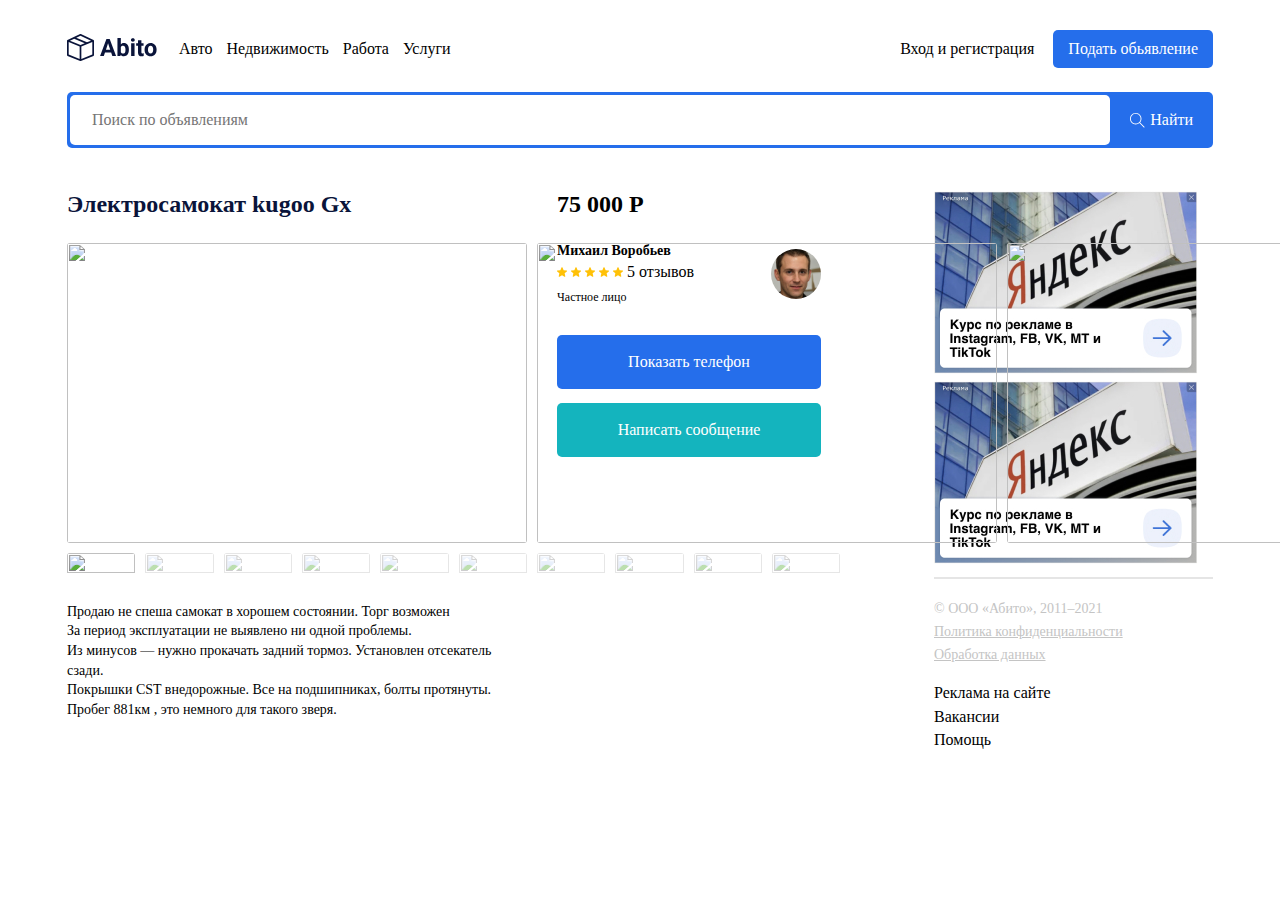
==== single.html @ d2872252 "Сверстали страницу объявления" ====
<!DOCTYPE html>
 <html lang="en">
 <head>
     <meta charset="UTF-8">
     <meta http-equiv="X-UA-Compatible" content="IE=edge">
     <meta name="viewport" content="width=device-width, initial-scale=1.0">
     <title>Страница обьявления</title>
     <!-- Подключаем шрифт Roboto от Foogle fronts -->
     <link rel="preconnect" href="https://fonts.googleapis.com">
     <link rel="preconnect" href="https://fonts.gstatic.com" crossorigin>
     <link href="https://fonts.googleapis.com/css2?family=Roboto:wght@400;700&display=swap" rel="stylesheet">
     <!-- Подключаем normolize.css -->
     <link rel="stylesheet" href="css/normalize.css">
     <link rel="stylesheet" href="https://unpkg.com/swiper/swiper-bundle.min.css" />
     <link rel="stylesheet" href="css/style.css">
 </head>
 <body>
     <!--Шапка сайта начало -->
     <header class="header container">
     <div class="navbar">
         <a href="/index.html" class="logo">
        <img src="img/logo.svg" alt="logo: Abito" class="logo-image">
        </a>
<!--Навигация-->
        <Nav class="navbar-menu">
            <ul class="menu">
                <!--Меню-->
                <li class="menu-item">
                    <!--Пункт меню-->
                    <a href="#" class="menu-link">Авто</a>
                    <!--Cылка-->
                </li>
                <li class="menu-item">
                    <a href="#" class="menu-link">Недвижимость</a>
                </li>
                <li class="menu-item">
                    <a href="#" class="menu-link">Работа</a>
                </li>
                <li class="menu-item">
                    <a href="#" class="menu-link">Услуги</a>
                </li>
            </ul>
        </Nav>

<div class="button-group">
    <a href="#" class="button button-link">Вход и регистрация</a>
    <a href="№" class="button button-primary">Подать обьявление</a>
</div>
<!-- /.button-group -->
     </div>
     <!-- /.navbar -->
<!-- Панель поиска -->
     <div class="search-panel">
         <input type="search" class="search-input" placeholder="Поиск по объявлениям">
         <button class="search-button">
            <svg class="search-icon" width="15" height="15" viewBox="0 0 15 15" fill="none" xmlns="http://www.w3.org/2000/svg">
                <g clip-path="url(#clip0)">
                <path d="M14.6506 14.0012L10.0862 9.43675C10.9465 8.43352 11.4706 7.13293 11.4706 5.71058C11.4706 2.54822 8.89765 -0.0247192 5.7353 -0.0247192C4.20353 -0.0247192 2.76265 0.571751 1.67824 1.6544C0.595589 2.73793 -0.000881376 4.17881 9.77541e-07 5.71058C9.77541e-07 8.87293 2.57294 11.4459 5.7353 11.4459C7.15765 11.4459 8.45912 10.9218 9.46235 10.0615L14.0268 14.6259L14.6506 14.0012ZM5.7353 10.5635C3.06 10.5635 0.882354 8.38675 0.882354 5.71058C0.881472 4.41352 1.38618 3.19499 2.30294 2.2791C3.21882 1.36234 4.43824 0.857634 5.7353 0.857634C8.41059 0.857634 10.5882 3.0344 10.5882 5.71058C10.5882 8.38587 8.41059 10.5635 5.7353 10.5635Z" fill="white"/>
                </g>
                <defs>
                <clipPath id="clip0">
                <rect width="15" height="15" fill="white"/>
                </clipPath>
                </defs>
                </svg>                 
            <span class="search-button-text">Найти</span>
         </button>
     </div>
     <!-- /.search-panel -->
      <!--Шапка сайта конец -->
    </header>

    <div class="page-content container">
           <!--Блок с обьявлениями-->
        <main class="main main-single">
            <div class="content">
                <h2 class="page-title">Электросамокат kugoo Gx</h2>
                <!-- Слайдер с фотографиями-->
                <!-- Сам слайдер -->
                <div
                style="--swiper-navigation-color: #fff; --swiper-pagination-color: #fff"
                class="swiper-container mySwiper2"
              <div>
                <div class="swiper-wrapper">
        <div class="swiper-slide">
          <img src="https://swiperjs.com/demos/images/nature-1.jpg" />
        </div>
        <div class="swiper-slide">
          <img src="https://swiperjs.com/demos/images/nature-2.jpg" />
        </div>
        <div class="swiper-slide">
          <img src="https://swiperjs.com/demos/images/nature-3.jpg" />
        </div>
        <div class="swiper-slide">
          <img src="https://swiperjs.com/demos/images/nature-4.jpg" />
        </div>
        <div class="swiper-slide">
          <img src="https://swiperjs.com/demos/images/nature-5.jpg" />
        </div>
        <div class="swiper-slide">
          <img src="https://swiperjs.com/demos/images/nature-6.jpg" />
        </div>
        <div class="swiper-slide">
          <img src="https://swiperjs.com/demos/images/nature-7.jpg" />
        </div>
        <div class="swiper-slide">
          <img src="https://swiperjs.com/demos/images/nature-8.jpg" />
        </div>
        <div class="swiper-slide">
          <img src="https://swiperjs.com/demos/images/nature-9.jpg" />
        </div>
        <div class="swiper-slide">
          <img src="https://swiperjs.com/demos/images/nature-10.jpg" />
        </div>
                </div>
              </div>
              <div thumbsSlider="" class="swiper-container mySwiper">
                    <div class="swiper-wrapper">
                      <div class="swiper-slide">
                        <img src="https://swiperjs.com/demos/images/nature-1.jpg" />
                      </div>
                      <div class="swiper-slide">
                        <img src="https://swiperjs.com/demos/images/nature-2.jpg" />
                      </div>
                      <div class="swiper-slide">
                        <img src="https://swiperjs.com/demos/images/nature-3.jpg" />
                      </div>
                      <div class="swiper-slide">
                        <img src="https://swiperjs.com/demos/images/nature-4.jpg" />
                      </div>
                      <div class="swiper-slide">
                        <img src="https://swiperjs.com/demos/images/nature-5.jpg" />
                      </div>
                      <div class="swiper-slide">
                        <img src="https://swiperjs.com/demos/images/nature-6.jpg" />
                      </div>
                      <div class="swiper-slide">
                        <img src="https://swiperjs.com/demos/images/nature-7.jpg" />
                      </div>
                      <div class="swiper-slide">
                        <img src="https://swiperjs.com/demos/images/nature-8.jpg" />
                      </div>
                      <div class="swiper-slide">
                        <img src="https://swiperjs.com/demos/images/nature-9.jpg" />
                      </div>
                      <div class="swiper-slide">
                        <img src="https://swiperjs.com/demos/images/nature-10.jpg" />
                      </div>
                    </div>
              </div>
              <div class="content-text">
                <p>
                  Продаю не спеша самокат в хорошем состоянии.
Торг возможен<br>
За период эксплуатации не выявлено ни одной проблемы.<br>
Из минусов — нужно прокачать задний тормоз.
Установлен отсекатель сзади.
<br>Покрышки CST внедорожные.
Все на подшипниках, болты протянуты.
Пробег 881км , это немного для такого зверя.
                </p>
              </div>  
            </div>
            <!-- /.content -->
            <div class="author">
              <strong class="single-price">75 000 P</strong>
              <div class="author-wapper">
                <div class="author-info">
                  <span class="author-name">Михаил Воробьев</span>
                  <div class="rating">
                    <svg width="10" height="10" viewBox="0 0 10 10" fill="none" xmlns="http://www.w3.org/2000/svg">
                      <g clip-path="url(#clip0)">
                      <path d="M9.97393 3.83595C9.90847 3.63346 9.72887 3.48965 9.51639 3.4705L6.63011 3.20842L5.4888 0.537072C5.40465 0.341297 5.21299 0.214569 5.00005 0.214569C4.78711 0.214569 4.59545 0.341297 4.5113 0.53753L3.36999 3.20842L0.483257 3.4705C0.271154 3.4901 0.0920116 3.63346 0.0261682 3.83595C-0.0396751 4.03844 0.0211327 4.26054 0.181583 4.40054L2.36326 6.31389L1.71994 9.14775C1.67286 9.35612 1.75374 9.5715 1.92662 9.69647C2.01955 9.76361 2.12827 9.79779 2.23791 9.79779C2.33244 9.79779 2.42621 9.77231 2.51036 9.72195L5.00005 8.23396L7.48882 9.72195C7.67094 9.83152 7.90052 9.82152 8.07302 9.69647C8.24598 9.57112 8.32678 9.35566 8.27971 9.14775L7.63638 6.31389L9.81806 4.40093C9.97851 4.26054 10.0398 4.03882 9.97393 3.83595Z" fill="#FFC107"/>
                      </g>
                      <defs>
                      <clipPath id="clip0">
                      <rect width="10" height="10" fill="white"/>
                      </clipPath>
                      </defs>
                      </svg>
                      <svg width="10" height="10" viewBox="0 0 10 10" fill="none" xmlns="http://www.w3.org/2000/svg">
                        <g clip-path="url(#clip0)">
                        <path d="M9.97393 3.83595C9.90847 3.63346 9.72887 3.48965 9.51639 3.4705L6.63011 3.20842L5.4888 0.537072C5.40465 0.341297 5.21299 0.214569 5.00005 0.214569C4.78711 0.214569 4.59545 0.341297 4.5113 0.53753L3.36999 3.20842L0.483257 3.4705C0.271154 3.4901 0.0920116 3.63346 0.0261682 3.83595C-0.0396751 4.03844 0.0211327 4.26054 0.181583 4.40054L2.36326 6.31389L1.71994 9.14775C1.67286 9.35612 1.75374 9.5715 1.92662 9.69647C2.01955 9.76361 2.12827 9.79779 2.23791 9.79779C2.33244 9.79779 2.42621 9.77231 2.51036 9.72195L5.00005 8.23396L7.48882 9.72195C7.67094 9.83152 7.90052 9.82152 8.07302 9.69647C8.24598 9.57112 8.32678 9.35566 8.27971 9.14775L7.63638 6.31389L9.81806 4.40093C9.97851 4.26054 10.0398 4.03882 9.97393 3.83595Z" fill="#FFC107"/>
                        </g>
                        <defs>
                        <clipPath id="clip0">
                        <rect width="10" height="10" fill="white"/>
                        </clipPath>
                        </defs>
                        </svg>
                        <svg width="10" height="10" viewBox="0 0 10 10" fill="none" xmlns="http://www.w3.org/2000/svg">
                          <g clip-path="url(#clip0)">
                          <path d="M9.97393 3.83595C9.90847 3.63346 9.72887 3.48965 9.51639 3.4705L6.63011 3.20842L5.4888 0.537072C5.40465 0.341297 5.21299 0.214569 5.00005 0.214569C4.78711 0.214569 4.59545 0.341297 4.5113 0.53753L3.36999 3.20842L0.483257 3.4705C0.271154 3.4901 0.0920116 3.63346 0.0261682 3.83595C-0.0396751 4.03844 0.0211327 4.26054 0.181583 4.40054L2.36326 6.31389L1.71994 9.14775C1.67286 9.35612 1.75374 9.5715 1.92662 9.69647C2.01955 9.76361 2.12827 9.79779 2.23791 9.79779C2.33244 9.79779 2.42621 9.77231 2.51036 9.72195L5.00005 8.23396L7.48882 9.72195C7.67094 9.83152 7.90052 9.82152 8.07302 9.69647C8.24598 9.57112 8.32678 9.35566 8.27971 9.14775L7.63638 6.31389L9.81806 4.40093C9.97851 4.26054 10.0398 4.03882 9.97393 3.83595Z" fill="#FFC107"/>
                          </g>
                          <defs>
                          <clipPath id="clip0">
                          <rect width="10" height="10" fill="white"/>
                          </clipPath>
                          </defs>
                          </svg>
                          <svg width="10" height="10" viewBox="0 0 10 10" fill="none" xmlns="http://www.w3.org/2000/svg">
                            <g clip-path="url(#clip0)">
                            <path d="M9.97393 3.83595C9.90847 3.63346 9.72887 3.48965 9.51639 3.4705L6.63011 3.20842L5.4888 0.537072C5.40465 0.341297 5.21299 0.214569 5.00005 0.214569C4.78711 0.214569 4.59545 0.341297 4.5113 0.53753L3.36999 3.20842L0.483257 3.4705C0.271154 3.4901 0.0920116 3.63346 0.0261682 3.83595C-0.0396751 4.03844 0.0211327 4.26054 0.181583 4.40054L2.36326 6.31389L1.71994 9.14775C1.67286 9.35612 1.75374 9.5715 1.92662 9.69647C2.01955 9.76361 2.12827 9.79779 2.23791 9.79779C2.33244 9.79779 2.42621 9.77231 2.51036 9.72195L5.00005 8.23396L7.48882 9.72195C7.67094 9.83152 7.90052 9.82152 8.07302 9.69647C8.24598 9.57112 8.32678 9.35566 8.27971 9.14775L7.63638 6.31389L9.81806 4.40093C9.97851 4.26054 10.0398 4.03882 9.97393 3.83595Z" fill="#FFC107"/>
                            </g>
                            <defs>
                            <clipPath id="clip0">
                            <rect width="10" height="10" fill="white"/>
                            </clipPath>
                            </defs>
                            </svg>
                            <svg width="10" height="10" viewBox="0 0 10 10" fill="none" xmlns="http://www.w3.org/2000/svg">
                              <g clip-path="url(#clip0)">
                              <path d="M9.97393 3.83595C9.90847 3.63346 9.72887 3.48965 9.51639 3.4705L6.63011 3.20842L5.4888 0.537072C5.40465 0.341297 5.21299 0.214569 5.00005 0.214569C4.78711 0.214569 4.59545 0.341297 4.5113 0.53753L3.36999 3.20842L0.483257 3.4705C0.271154 3.4901 0.0920116 3.63346 0.0261682 3.83595C-0.0396751 4.03844 0.0211327 4.26054 0.181583 4.40054L2.36326 6.31389L1.71994 9.14775C1.67286 9.35612 1.75374 9.5715 1.92662 9.69647C2.01955 9.76361 2.12827 9.79779 2.23791 9.79779C2.33244 9.79779 2.42621 9.77231 2.51036 9.72195L5.00005 8.23396L7.48882 9.72195C7.67094 9.83152 7.90052 9.82152 8.07302 9.69647C8.24598 9.57112 8.32678 9.35566 8.27971 9.14775L7.63638 6.31389L9.81806 4.40093C9.97851 4.26054 10.0398 4.03882 9.97393 3.83595Z" fill="#FFC107"/>
                              </g>
                              <defs>
                              <clipPath id="clip0">
                              <rect width="10" height="10" fill="white"/>
                              </clipPath>
                              </defs>
                              </svg>
                                                                                                                                  
                    <span class="ratihg-counter">5 отзывов</span>
                  </div>
                  <span class="author-status">Частное лицо</span>
                </div>
                <!-- /.auhtor-info -->
                <img src="img/Avatar.jpg" alt="author-avatar" class="author-avatar">
              </div>
              <div class="button-grup">
                <button class="button button-block button-primary">Показать телефон</button>
                <button class="button button-block button-succes">Написать сообщение</button>
              </div>
              <!-- /.button-grup -->
            </div>
            <!-- /.author -->

        </main> 
        <aside class="saidbar">
          <a href="#" class="">
            <img src="img/banner.jpg" alt="">
          </a>
          <a href="#" class="">
            <img src="img/banner.jpg" alt="">
          </a>
            <hr color="#E5E5E5">
            <footer class="footer">
                <p class="footer-text">© ООО «Абито», 2011–2021</p>
                <ul class="footer-menu">
                    <li class="footer-menu-item">
                        <a href="#" class="footer-text">Политика конфиденциальности</a>
                    </li>
                    <li class="footer-menu-item">
                        <a href="#" class="footer-text">Обработка данных </a>
                    </li>
                </ul>
                <ul class="footer-menu">
                    <li class="footer-menu-item">
                        <a href="#" class="footer-link">Реклама на сайте</a>
                    </li>
                    <li class="footer-menu-item">
                        <a href="#" class="footer-link">Вакансии</a>
                    </li>
                    <li class="footer-menu-item">
                        <a href="#" class="footer-link">Помощь</a>
                    </li>
                </ul>
            </footer>
        </aside><!-- Cайд бар -->
    </div>
    <!-- /.page-content -->
    <script src="https://unpkg.com/swiper/swiper-bundle.min.js"></script>
    <script src="js/main.js"></script>
</body>
</html>
---- css/style.css ----
.body {
    font-family: 'Roboto', sans-serif;
    font-size: 14px; /* Размер шрифта */
    color: #0A143A; /* Цвет теста #0A143A */
}
.container {
    max-width: 1146px; /*максимальная ширина*/
    margin: auto; /*автоматическое выравнивание по середине*/
}

.header {
    
    padding-top: 30px; /* Отступ панели сверху*/
    padding-bottom: 30px; /* Отступ панели снизу*/
    margin-bottom: 12px;

}
.navbar {
    display: flex; /* делаем гибкий блок*/
    align-items: center;/* выравниваем по вертикали по центру*/
    justify-content: space-between;/*разбросать элементы по краям*/
    margin-bottom: 24px; /* Отступ снизу */
}
/*меню в шапке*/
.navbar-menu {
    margin-right: auto;/*Автоматический отступ справа*/
    
}
.menu {
    list-style: none; /* Отключаем точки в списке */
    margin: 0; /* Обнуляем отстутупы */
    padding-left: 22px; /* Внутрений отступ слева 22 пикселя */
    padding-right: 22px; /* Внутрений отступ справа 22 пикселя */
    display: flex; /* меню в горизонтальный список */
}
.menu-item:not(:last-child) { /* для всех пунктов кроме последнего */
    margin-right: 14px; /* Отступ справа 14 пикселей */
} 
.menu-link {
    text-decoration: none; /* отключаем подчеркивание ссылок */
    color: inherit; /* Возьми цвет как у родителя (body) */
}

.button {
    text-decoration: none;
    display: inline-block;
    padding: 10px 15px; /* сверзху и снизу  10 пикселей , по краям 15 */
    cursor: pointer;
}
.button-link {
    color: inherit;
}

.button-primary {
    background: #256EEB; /* фон */
    border-radius: 5px; /* скругление углов */
    color: white;/* цвет шрифта */
}

.search-panel {
    height: 50px;/* Высота */
    background: #256EEB;
    border-radius: 5px;
    display: flex;
    padding: 3px;
}
.search-input {
    flex-grow: 1; /* растягиваеться на все свободное место */
    background: #FFFFFF;
    border-radius: 5px;
    border: none;/* Отключаем обводку */
    padding-left: 22px;
    padding-right: 22px;
}
.search-button {
    background:#256EEB;
    border: none;/* Отключаем обводку */
    color: white;
    padding-left: 20px;
    padding-right: 17px;
    display: flex;
    align-items: center;
}
.search-button-text {
    margin-left: 5px;
}
.page-content {
    display: grid;/* более гибкая чем флекс */
    grid-template-columns: 9fr 3fr; /* разбиваем на две колонки с разным весом */
    grid-column-gap: 30px;
}
.page-title {
    font-size: 24px;
    line-height: 28px;
    color: #0A143A;
}
.card-image {
    border-radius: 10px;
    width: 264px;
    height: 178px;
    object-fit: cover;/* Обрезание картинки под размер */
}
.cards {
    display: flex;
    flex-wrap: wrap;
}
.card {
    margin-bottom: 20px;
}
.card:not(:nth-child(3n)) {
    margin-right: 20px;
}
.card-link {
    text-decoration: none;
}
.card-title {
    font-size: 16px;
    line-height: 19px;
    color: #256EEB;
    margin-top: 12px;
    margin-bottom: 5;
    max-width: 230px;
}
.card-header {
    display: flex;
    justify-content: space-between;
    align-items:center;
}
.like {
background:white;
border: none;
cursor: pointer;
margin-left: 15px;
}
.card-price {
    font-size: 16px;
    line-height: 19px;
    margin-bottom: 10px;
    display: block;
}
.card-text {
    font-size: 14px;
    line-height: 16px;
    color: #C4C4C4;
    margin-bottom: 4px;
    margin-top: 0;
}
.saidbar .page-title{
    font-size: 18px;
    line-height: 21px;
}
.service {
    margin-bottom: 25px;
}
.service-title {
    font-weight: bold;
    font-size: 14px;
    line-height: 16px;
    color: #0A143A;
    margin-top: 7px;
    margin-bottom: 7px;
}
.service-text {
    font-size: 14px;
    line-height: 16px;
    color: #0A143A;
    max-width: 217px; /* максимальная ширина */
}
.footer-text {
    display: inline-block;
    font-size: 14px;
    line-height: 16px;
    color: #C4C4C4;
    margin-bottom: 5px;
}
.footer-menu {
    margin: 0;
    padding: 0;
    list-style: none;
    margin-bottom: 16px;
}
.footer-link {
    color: inherit;
    text-decoration: none;
    display: inline-block;
    margin-bottom:  5px;
}
.content {
    max-width: 460px;
    padding-right: 30px;
}
.main-single {
    display: flex;
    align-items:flex-start;
}
.swiper-container {
    width: 100%;
    height: 300px;
    margin-left: auto;
    margin-right: auto;
  }

  .swiper-slide {
    background-size: cover;
    background-position: center;
  }

  .mySwiper2 {
    width: 100%;
    border-radius: 10px;
  }

  .mySwiper {
    height: 20%;
    box-sizing: border-box;
    padding: 10px 0;
  }

  .mySwiper .swiper-slide {
    width: 25%;
    height: 100%;
    opacity: 0.4;
    border-radius: 10px;
  }

  .mySwiper .swiper-slide-thumb-active {
    opacity: 1;
  }

  .swiper-slide img {
    display: block;
    width: 100%;
    height: 100%;
    object-fit: cover;
    border-radius: 3px;
  }
  
.content-text {
    font-size: 14px;
    line-height: 140%;
}
.author {
    min-width: 264px;
}
.author-wapper {
    display: flex;
    align-items: center;
    justify-content: space-between;
    margin-top: 25px;
    margin-bottom: 30px;
}
.author-avatar {
    width: 50px;
    height: 50px;
    object-fit: cover;
    border-radius: 50%;
}
.author-name {
    font-weight: bold;
    font-size: 14px;
    line-height: 16px;
    display: block;
    margin-bottom: 4px;
}
.rating {
    margin-bottom: 5px;

}
.rating-counter {
    opacity: 0.5;
    margin-left: 10px;
}
.author-status {
    font-size: 12px;
    line-height: 14px;
}
.button-block {
    display: block;
    width: 100%;
    height: 54px;
    margin-bottom: 14px;
    border: none;
}
.button-succes {
    background: #14B4BE;
    border-radius: 5px;
    color: white;
}
.single-price {
    font-size: 24px;
    line-height: 28px;
    margin-top: 0;
    margin-bottom: 0;
    display: block;
}
.page-title {
    margin-top: 0;
    margin-bottom: 25px;
}
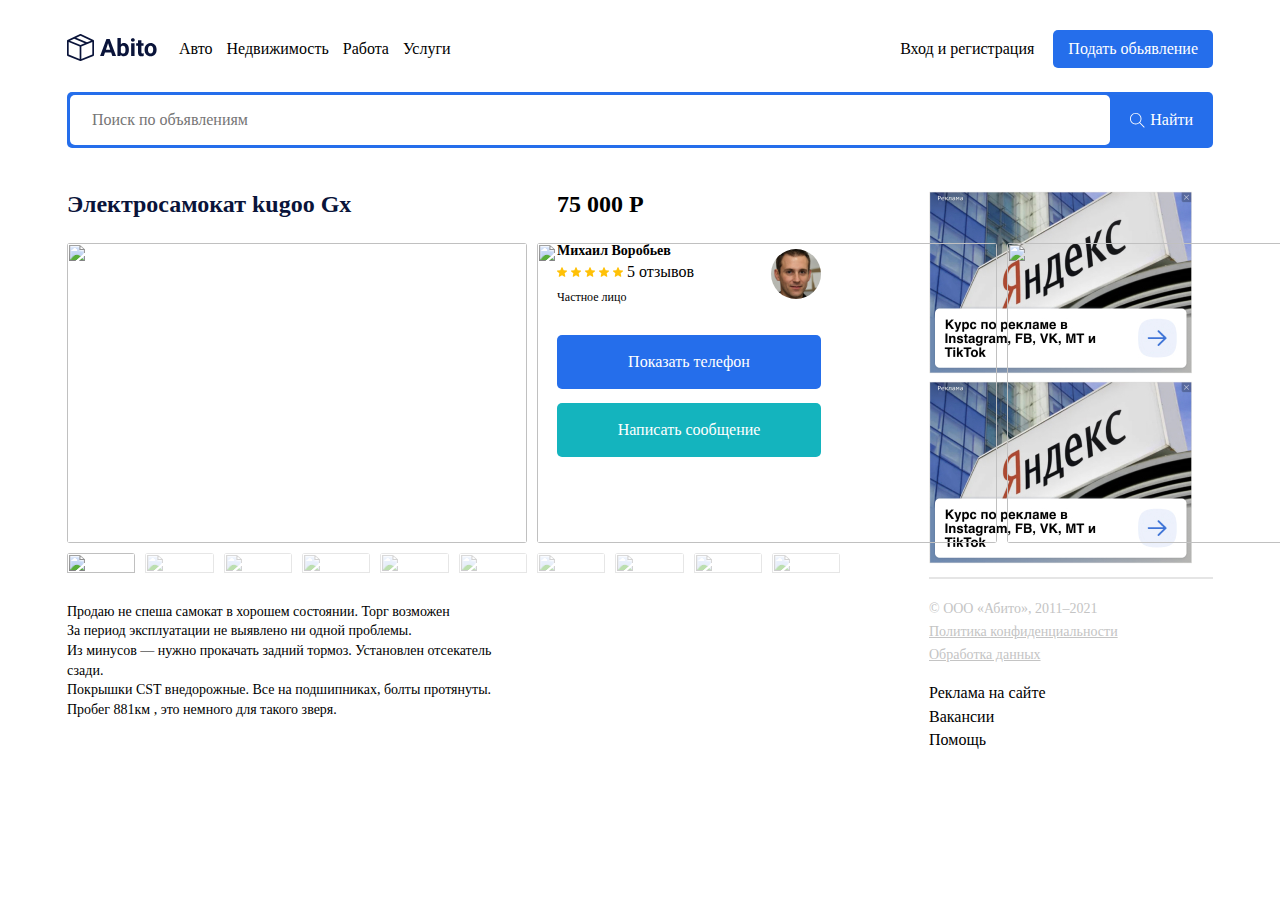
==== commit 2255787f: "Add files via upload" ====
--- a/single.html
+++ b/single.html
@@ -17,58 +17,74 @@
  <body>
      <!--Шапка сайта начало -->
      <header class="header container">
-     <div class="navbar">
-         <a href="/index.html" class="logo">
-        <img src="img/logo.svg" alt="logo: Abito" class="logo-image">
-        </a>
-<!--Навигация-->
-        <Nav class="navbar-menu">
-            <ul class="menu">
-                <!--Меню-->
-                <li class="menu-item">
-                    <!--Пункт меню-->
-                    <a href="#" class="menu-link">Авто</a>
-                    <!--Cылка-->
-                </li>
-                <li class="menu-item">
-                    <a href="#" class="menu-link">Недвижимость</a>
-                </li>
-                <li class="menu-item">
-                    <a href="#" class="menu-link">Работа</a>
-                </li>
-                <li class="menu-item">
-                    <a href="#" class="menu-link">Услуги</a>
-                </li>
-            </ul>
-        </Nav>
-
-<div class="button-group">
-    <a href="#" class="button button-link">Вход и регистрация</a>
-    <a href="№" class="button button-primary">Подать обьявление</a>
-</div>
-<!-- /.button-group -->
-     </div>
-     <!-- /.navbar -->
-<!-- Панель поиска -->
-     <div class="search-panel">
-         <input type="search" class="search-input" placeholder="Поиск по объявлениям">
-         <button class="search-button">
-            <svg class="search-icon" width="15" height="15" viewBox="0 0 15 15" fill="none" xmlns="http://www.w3.org/2000/svg">
-                <g clip-path="url(#clip0)">
-                <path d="M14.6506 14.0012L10.0862 9.43675C10.9465 8.43352 11.4706 7.13293 11.4706 5.71058C11.4706 2.54822 8.89765 -0.0247192 5.7353 -0.0247192C4.20353 -0.0247192 2.76265 0.571751 1.67824 1.6544C0.595589 2.73793 -0.000881376 4.17881 9.77541e-07 5.71058C9.77541e-07 8.87293 2.57294 11.4459 5.7353 11.4459C7.15765 11.4459 8.45912 10.9218 9.46235 10.0615L14.0268 14.6259L14.6506 14.0012ZM5.7353 10.5635C3.06 10.5635 0.882354 8.38675 0.882354 5.71058C0.881472 4.41352 1.38618 3.19499 2.30294 2.2791C3.21882 1.36234 4.43824 0.857634 5.7353 0.857634C8.41059 0.857634 10.5882 3.0344 10.5882 5.71058C10.5882 8.38587 8.41059 10.5635 5.7353 10.5635Z" fill="white"/>
-                </g>
-                <defs>
-                <clipPath id="clip0">
-                <rect width="15" height="15" fill="white"/>
-                </clipPath>
-                </defs>
-                </svg>                 
-            <span class="search-button-text">Найти</span>
-         </button>
-     </div>
-     <!-- /.search-panel -->
-      <!--Шапка сайта конец -->
-    </header>
+      <div class="navbar">
+          <a href="/index.html" class="logo">
+         <img src="img/logo.svg" alt="logo: Abito" class="logo-image">
+         </a>
+         <div class="navbar-panel">
+             <button class="close-menu">
+                 <svg width="38" height="39" viewBox="0 0 38 39" fill="none" xmlns="http://www.w3.org/2000/svg">
+                     <path d="M0.5 1L37.5 38M0.5 38L37.5 1" stroke="black"/>
+                 </svg>
+             </button>    
+             <!--Навигация-->
+             <Nav class="navbar-menu">
+                 <ul class="menu">
+                     <!--Меню-->
+                     <li class="menu-item">
+                         <!--Пункт меню-->
+                         <a href="#" class="menu-link">Авто</a>
+                         <!--Cылка-->
+                     </li>
+                     <li class="menu-item">
+                         <a href="#" class="menu-link">Недвижимость</a>
+                     </li>
+                     <li class="menu-item">
+                         <a href="#" class="menu-link">Работа</a>
+                     </li>
+                     <li class="menu-item">
+                         <a href="#" class="menu-link">Услуги</a>
+                     </li>
+                 </ul>
+             </Nav>
+ 
+             <div class="button-group">
+                 <a href="#" class="button button-link">Вход и регистрация</a>
+                 <a href="№" class="button button-primary">Подать обьявление</a>
+             </div>
+             <!-- /.button-group -->
+         </div>
+ <button class="menu-button">
+     <svg width="30" height="30" viewBox="0 0 30 30" fill="none" xmlns="http://www.w3.org/2000/svg">
+         <path d="M0.937476 9.37501H29.0624C29.58 9.37501 29.9999 8.95498 29.9999 8.43754C29.9999 7.92002 29.5799 7.50006 29.0624 7.50006H0.937476C0.419955 7.50006 0 7.92009 0 8.43754C0 8.95498 0.420033 9.37501 0.937476 9.37501Z" fill="black"/>
+         <path d="M29.0624 14.0626H0.937476C0.419955 14.0626 0 14.4826 0 15C0 15.5175 0.420033 15.9375 0.937476 15.9375H29.0624C29.58 15.9375 29.9999 15.5175 29.9999 15C29.9999 14.4826 29.58 14.0626 29.0624 14.0626Z" fill="black"/>
+         <path d="M29.0625 20.625H10.3125C9.79495 20.625 9.375 21.0451 9.375 21.5625C9.375 22.08 9.79503 22.5 10.3125 22.5H29.0625C29.58 22.5 29.9999 22.0799 29.9999 21.5625C30 21.045 29.58 20.625 29.0625 20.625Z" fill="black"/>
+         </svg>
+         
+ </button>
+ <!-- /.menu-button -->
+      </div>
+      <!-- /.navbar -->
+ <!-- Панель поиска -->
+      <div class="search-panel">
+          <input type="search" class="search-input" placeholder="Поиск по объявлениям">
+          <button class="search-button">
+             <svg class="search-icon" width="15" height="15" viewBox="0 0 15 15" fill="none" xmlns="http://www.w3.org/2000/svg">
+                 <g clip-path="url(#clip0)">
+                 <path d="M14.6506 14.0012L10.0862 9.43675C10.9465 8.43352 11.4706 7.13293 11.4706 5.71058C11.4706 2.54822 8.89765 -0.0247192 5.7353 -0.0247192C4.20353 -0.0247192 2.76265 0.571751 1.67824 1.6544C0.595589 2.73793 -0.000881376 4.17881 9.77541e-07 5.71058C9.77541e-07 8.87293 2.57294 11.4459 5.7353 11.4459C7.15765 11.4459 8.45912 10.9218 9.46235 10.0615L14.0268 14.6259L14.6506 14.0012ZM5.7353 10.5635C3.06 10.5635 0.882354 8.38675 0.882354 5.71058C0.881472 4.41352 1.38618 3.19499 2.30294 2.2791C3.21882 1.36234 4.43824 0.857634 5.7353 0.857634C8.41059 0.857634 10.5882 3.0344 10.5882 5.71058C10.5882 8.38587 8.41059 10.5635 5.7353 10.5635Z" fill="white"/>
+                 </g>
+                 <defs>
+                 <clipPath id="clip0">
+                 <rect width="15" height="15" fill="white"/>
+                 </clipPath>
+                 </defs>
+                 </svg>                 
+             <span class="search-button-text">Найти</span>
+          </button>
+      </div>
+      <!-- /.search-panel -->
+       <!--Шапка сайта конец -->
+     </header>
 
     <div class="page-content container">
            <!--Блок с обьявлениями-->
@@ -237,10 +253,10 @@
         </main> 
         <aside class="saidbar">
           <a href="#" class="">
-            <img src="img/banner.jpg" alt="">
+            <img class="banner" src="img/banner.jpg" alt="">
           </a>
           <a href="#" class="">
-            <img src="img/banner.jpg" alt="">
+            <img class="banner" src="img/banner.jpg" alt="">
           </a>
             <hr color="#E5E5E5">
             <footer class="footer">
--- a/css/style.css
+++ b/css/style.css
@@ -7,7 +7,6 @@
     max-width: 1146px; /*максимальная ширина*/
     margin: auto; /*автоматическое выравнивание по середине*/
 }
-
 .header {
     
     padding-top: 30px; /* Отступ панели сверху*/
@@ -25,6 +24,11 @@
 .navbar-menu {
     margin-right: auto;/*Автоматический отступ справа*/
     
+}
+.navbar-panel {
+    flex-grow: 1; /* растянуть по ширине */
+    display: flex;/* сделать гибким */
+    align-items:center;/* выравнить по центру по вертикали */
 }
 .menu {
     list-style: none; /* Отключаем точки в списке */
@@ -87,7 +91,7 @@
 .page-content {
     display: grid;/* более гибкая чем флекс */
     grid-template-columns: 9fr 3fr; /* разбиваем на две колонки с разным весом */
-    grid-column-gap: 30px;
+    grid-column-gap: 10px;
 }
 .page-title {
     font-size: 24px;
@@ -106,10 +110,9 @@
 }
 .card {
     margin-bottom: 20px;
-}
-.card:not(:nth-child(3n)) {
     margin-right: 20px;
 }
+
 .card-link {
     text-decoration: none;
 }
@@ -119,7 +122,7 @@
     color: #256EEB;
     margin-top: 12px;
     margin-bottom: 5;
-    max-width: 230px;
+    max-width: 200px;
 }
 .card-header {
     display: flex;
@@ -296,4 +299,136 @@
 .page-title {
     margin-top: 0;
     margin-bottom: 25px;
+}
+.menu-button {
+    background-color: #fff;
+    border: none;
+    cursor: pointer;
+    display: none;/* отключаем кнопку везде */
+}
+.close-menu {
+    display: none;
+}
+@media (max-width: 1200px) {
+    .banner {
+        max-width: 200px;
+    }
+    .content {
+        max-width: 400px;
+    }
+    .container {
+        max-width: 960px;
+    }
+    .card {
+        width: 45%;
+    }
+    .card-image {
+        width: 100%;
+        height: 200px;
+    }
+}
+@media (max-width: 992px) {
+    .banner {
+        display: block;
+    }
+    .content {
+        max-width: 300px;
+    }
+    .container {
+        max-width: 740px;
+    }
+    .card-image {
+        height: 150px;
+    }
+    .author {
+        min-width: 200px;
+    }
+}
+@media (max-width: 768px) {
+    .main-single {
+        display: block;
+        align-items: flex-start;
+        }
+    .content {
+        display: block;
+        }
+    .close-menu {
+        display: block;
+        position: absolute;
+        right: 30px;
+        top: 30px;
+        cursor: pointer;
+        background: #fff;
+        border:none;
+    }
+    .container {
+        max-width: 560px;
+    }
+    .card {
+        width: 100%;
+    }
+    .page-content {
+        grid-template-columns: 8fr 4fr;
+    }
+    .menu-button {
+        display: block;
+    }
+    .navbar-panel {
+        position: fixed;
+        right: 0;
+        top: 0;
+        width: 100%;
+        height: 100%;
+        background-color: #fff;
+        z-index: 9; /* на экране будет впереди */
+        flex-direction: column;/* выстраивает дочерние элементы в столбец */
+        align-items:center; /* выравнивание по центру */
+        justify-content: center; /* выравнивание по центру по вертикали*/
+        transition: transform 0.2s, opacity 0.2s;
+        transform: translateX(100%);/* Уберем меню в сторону, его не будет видно */
+        opacity: 0;
+    }
+    .is-open {
+        transform: translateX(0%);
+        opacity: 1;
+    }
+    .navbar-menu {
+        margin-left: auto;
+        margin-bottom: 20px;
+    }
+    .menu {
+        flex-direction: column;
+        align-items: center;
+        justify-content: center;
+    }
+    .menu-item:not(:last-child) {
+        margin-right: 0px;
+        margin-bottom: 10px;
+    }
+    .button-group {
+        display: flex;
+        flex-direction: column;
+    }
+    .content {
+        max-width: 90%;
+}
+@media (max-width: 576px) {
+   /*  .container {
+        max-width: 90%;
+    } не работает */
+    .swiper-container {
+        display: content;
+    }    
+    .page-content{
+        grid-template-columns: 12fr;
+    }
+    .card-image {
+        height: 250px;
+    }
+    .card {
+        margin-right: 0;
+    }
+    .search-button-text {
+        display: none;
+    }
 }